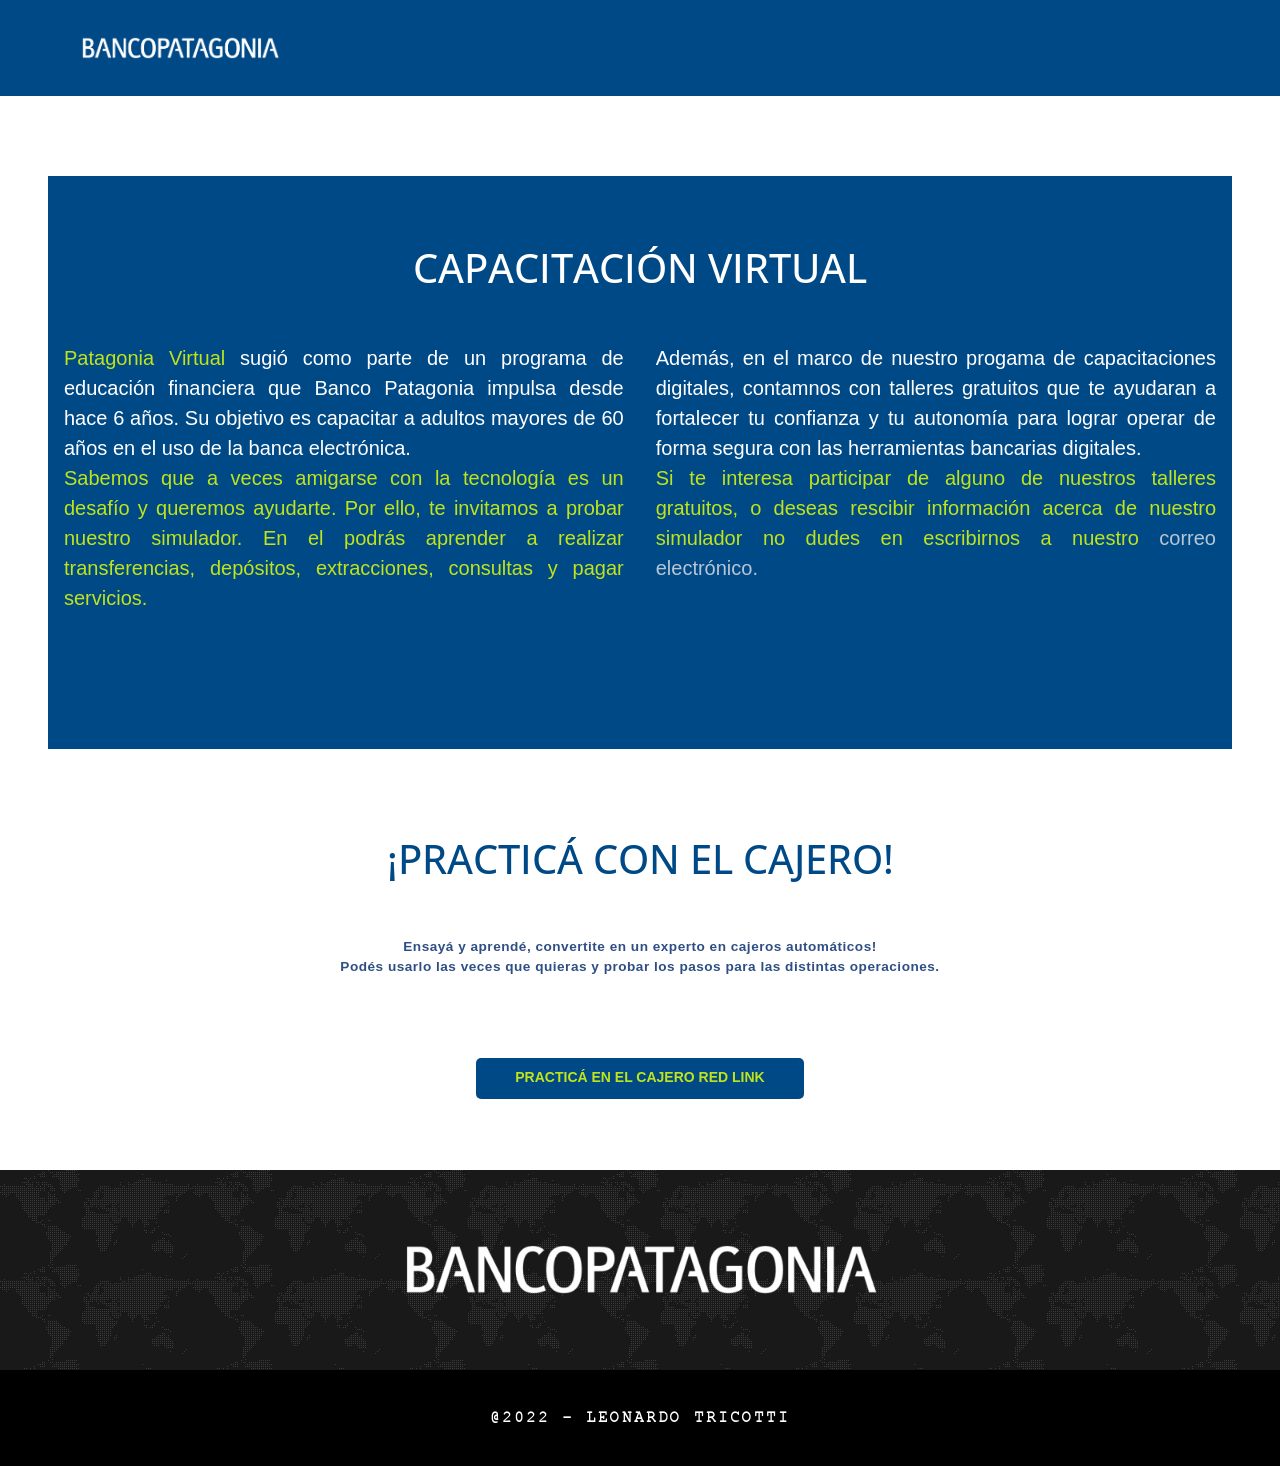
==== index.html @ a4fa4402 "first commit" ====
<!DOCTYPE html>
<html lang="es">

<head>
  <meta charset="UTF-8" />
  <meta http-equiv="X-UA-Compatible" content="IE=edge" />
  <meta name="viewport" content="width=device-width, initial-scale=1.0" />
  <!-- Google Font -->
  <link rel="preconnect" href="https://fonts.googleapis.com">
  <link rel="preconnect" href="https://fonts.gstatic.com" crossorigin>
  <link href="https://fonts.googleapis.com/css2?family=Open+Sans:wght@400;500;600&display=swap" rel="stylesheet">
  <!-- Favicon -->
  <link rel="shortcut icon" href="img/favicon/favicon.png" type="image/x-icon" />
  <!-- CSS -->
  <link rel="stylesheet" href="css/style.css" />
  <!-- Tittle -->
  <title>Simulador cajero automático</title>
</head>

<body>
  <!-- Grid Container -->
  <div class="index-container">
    <!-- Header -->
    <header class="header-container">
      <img src="img/logo-header/BancoPatagonia_bco.png" alt="Logo Banco Pataginia" class="bank-logo" />
    </header>
    <!-- Main -->
    <main class="index-main">
      <article class="main-article">
        <h1>CAPACITACIÓN VIRTUAL</h1>
        <div class="blank"></div>
        <div class="main-text">
          <div class="column-one">
            <p>
              <span>Patagonia Virtual</span> sugió como parte de un programa de educación financiera que Banco
              Patagonia impulsa desde hace 6 años. Su objetivo es capacitar a adultos mayores
              de 60 años en el uso de la banca electrónica.
              <br>
              <span>
                Sabemos que a veces amigarse con la tecnología es un desafío y queremos ayudarte. Por ello,
                te invitamos a  probar nuestro simulador. En el podrás aprender a realizar transferencias, depósitos, extracciones, consultas y pagar servicios. 
              </span>
            </p>
          </div>
          <div class="column-two">
            <p>
              Además, en el marco de nuestro progama de capacitaciones digitales, contamnos con talleres gratuitos que te ayudaran a fortalecer tu confianza y tu autonomía para lograr operar de forma segura con las herramientas bancarias digitales.
              <br>
              <span>
                Si te interesa participar de alguno de nuestros talleres gratuitos, o deseas 
                rescibir información acerca de nuestro simulador no dudes en escribirnos a nuestro
                <a href="mailto:consultas@unclickdeconfianza.com.ar"> correo electrónico.</a>
              </span> 
            </p>
          </div>
      </div>
        <div class="empty-space"></div>
      </article>
      <!-- Main Footer -->
      <div class="main-footer">
        <h2>¡PRACTICÁ CON EL CAJERO!</h2>
        <p>
          Ensayá y aprendé, convertite en un experto en cajeros automáticos! 
          <br>
          Podés usarlo las veces que quieras y probar los pasos para las distintas operaciones. 
        </p>
        <div class="button">
          <a href="pages/cajero/cajero.html">
            <span>PRACTICÁ EN EL CAJERO RED LINK</span> 
          </a>
        </div>
      </div>
    </main>
    <!-- Footer -->
    <footer class="footer-container">
      <img src="img/footer/BancoPatagonia_bco-600x71.png" alt="Logo Banco Patagonia" />
    </footer>
    <!-- Bottom -->
    <div class="bottom">
      <p>@2022 - Leonardo Tricotti</p>
    </div>
  </div>
</body>

</html>
---- css/style.css ----
/* Reset */
* {
  box-sizing: border-box;
  margin: 0;
  padding: 0;
}

ul {
  list-style: none;
}

li {
  text-decoration: none;
}

a {
  text-decoration: none;
}

input[type=number]::-webkit-inner-spin-button,
input[type=number]::-webkit-outer-spin-button {
  -webkit-appearance: none;
}

/* Font */

@font-face {
  font-family: heading;
  src: url(../font/WEHM.TTF);
}

/* Body */

body {
  background-color: #fff;
  min-height: 100%;
}

/* Grid */

.index-container {
  display: grid;
  grid-template: "header" 6rem "heading" "index-main" "footer""bottom" / 1fr;
}

/* Header */

.header-container {
  grid-area: header;
  position: fixed;
  width: 100%;
  height: 6rem;
  background-color: #004987;
  display: flex;
  justify-content: left;
  align-items: center;
  padding: 0 1rem;
  z-index: 1;
}

.bank-logo {
  width: 200px;
}

/* Heading */

.heading-container {
  grid-area: heading;
  color: #fff;
  background-color: #002856;
  margin: 2rem 1rem 0 1rem;
  text-align: center;
}

.main-heading {
  font-family: heading;
  font-size: 2rem;
  padding: 1rem 2rem;
  text-transform: uppercase;
  letter-spacing: 2px;
  line-height: 1.5;
}

/* Index main */

.index-main {
  grid-area: index-main;
  width: 100%;
  height: 100%;
  padding: 0 1.5rem;
}

.main-article {
  color: #fff;
  width: 100%;
  background-color: #004987;
  padding-top: 2rem;
  margin: 4rem auto;
  display: flex;
  flex-direction: column;
}

.main-article h1 {
  font-family: 'Open Sans', sans-serif;
  font-size: 2.5rem;
  font-weight: 500;
  text-align: center;
  padding: 2rem 0;
}

.main-article span {
  color:#bfe41a;
}

.blank {
  width: 100%;
  height: 1rem;
}

.column-one, .column-two {
  font-family: Verdana, sans-serif;
  font-size: 1.25rem;
  text-align: justify;
  line-height: 1.5;
  padding: 0 1rem 2.5rem 1rem;
}

.column-two a {
  color: #e6e6e6;
  cursor: pointer;
  opacity: .8;
}

.empty-space {
  width: 100%;
  height: 6rem;
}

.main-footer h2 {
  color:#004987;
  font-family: 'Open Sans', sans-serif;
  font-size: 2.5rem;
  font-weight: 500;
  line-height: 1.5;
  text-align: center;
  padding: 0 4rem;
  margin-bottom: 3rem;
}
 
.main-footer p {
  color: #2f4f84;
  font-family: Verdana, sans-serif;
  font-size: .85rem;
  font-weight: bold;
  text-align: center;
  line-height: 1.5;
  letter-spacing: .5px;
  padding: 0 1.3rem;
  margin-bottom: 5rem;
}

.button {
  width: 100%;
  height: 6rem;
  display: flex;
  justify-content: center;
}

.button a {
  color: #bfe41a;
  background-color: #004987;
  width: 15.562rem;
  height: 2.5625rem;
  font-family: Verdana, sans-serif;
  font-size: .6875rem;
  text-transform: uppercase;
  text-align: center;
  font-weight: bold;
  border-radius: 5px;
  padding-top: .8rem;
}

/* Footer */

.footer-container {
  grid-area: footer;
  width: 100%;
  height: 200px;
  background-color: #191919;
  background-image: url(../img/footer/map-small.png);
  display: flex;
  justify-content: center;
  align-items: center;
}

.footer-container img {
  width: 80%;
}

/* bottom */

.bottom {
  grid-area: bottom;
  width: 100%;
  height: 6rem;
  color: #fff;
  font-family: heading;
  letter-spacing: 2px;
  background-color: #000;
  font-weight: bold;
  display: flex;
  justify-content: center;
  align-items: center;
  text-transform: uppercase;
}

/* Grid */

.grid-container {
  display: grid;
  grid-template: "header" 6rem "heading" "main" "footer""bottom" / 1fr;
}

/* Main */

.cajero-container {
  grid-area: main;
  color: #fff;
  background-color: #304d75;
  padding-bottom: 2rem;
  margin: 0 1rem 2rem 1rem;
}

.text {
  width: 100%;
  margin: 0 auto;
  font-family: heading;
  font-size: 1.25rem;
  font-weight: bold;
  text-align: center;
  padding: 2rem;
  text-transform: uppercase;
  letter-spacing: 2px;
  line-height: 1.5;
}

.input {
  width: 35%;
  height: 2rem;
  color: #002856;
  font-family: heading;
  font-size: 1.25rem;
  font-weight: bold;
  border-radius: 3px;
  text-align: right;
}

.table {
  font-family: heading;
  text-transform: uppercase;
  color: #fff;
  opacity: 0.8;
  margin-bottom: 5rem;
}

.table th,
td {
  text-align: center;
}

.table-hover tbody tr:hover td,
.table-hover tbody tr:hover th {
  background-color: #fff;
  opacity: 0.8;
}

.btn-derecha,
.btn-izquierda {
  background-color: #e6e6e6;
  height: 50px;
  width: 44px;
  position: relative;
  z-index: 0;
  margin: 1.25rem 2rem 1.25rem 2rem;
  transition: all 0.5 ease-in;
}

div.btn-izquierda::before {
  right: -25px;
  border-width: 25px 25px 25px 0;
  transform: rotateY(180deg);
}

div.btn-derecha::before {
  left: -25px;
  border-width: 25px 25px 25px 0;
}

div.btn-derecha::after,
div.btn-derecha::before,
div.btn-izquierda::after,
div.btn-izquierda::before {
  border-color: transparent #e6e6e6;
}

div::before,
div::after {
  content: "";
  position: absolute;
  height: 0;
  width: 0;
  border-style: solid;
  border-width: 0;
}

.teclado-izquierda,
.teclado-derecha {
  font-family: heading;
  font-size: 1.1rem;
  font-weight: bold;
  letter-spacing: 1px;
  text-transform: uppercase;
}

.teclas-izquierda {
  display: flex;
  justify-content: left;
  align-items: center;
}

.teclas-derecha {
  display: flex;
  justify-content: right;
  align-items: center;
}

.teclado-izquierda p {
  margin: 0 1rem;
  letter-spacing: 2px;
}

.teclado-derecha p {
  margin: 0 1rem;
  letter-spacing: 2px;
}

.eleccion {
  padding: 3rem 1rem;
}

.btn-derecha:hover,
.btn-izquierda:hover {
  transform: translateY(-5px);
}

.btn-disable {
  opacity: 0.65;
  pointer-events: none;
}

.link-disable {
  pointer-events: none;
}

/* Media Query */

@media (min-width: 36rem) {
  .cajero-container br {
    display: none;
  }

  .header-container {
    height: 6rem;
    padding: 0 5rem;
  }

  .heading-container {
    margin: 1.5rem 3rem 0 3rem;
  }

  .depositos-input {
    width: 25%;
  }

  .cajero-container {
    margin: 0 3rem 2rem 3rem;
  }

  .footer-container img {
    max-width: 30rem;
  }
}

@media (min-width: 48rem) {
  .header-container {
    height: 6rem;
    padding: 0 5rem;
  }

  .heading-container {
    margin: 2.5rem 5rem 0 5rem;
  }

  .main-text {
    display: flex;
    flex-direction: row;
  }

  .button a {
    width: 20.562rem;
    font-size: .875rem;
    padding-top: .7rem;
  }

  .cajero-container {
    margin: 0 5rem 3.5rem 5rem;
  }

  .form-control {
    color: #fff;
    font-family: heading;
    font-weight: 600;
    background-color: #304d75;
  }

  .input {
    width: 20%;
  }
}

@media (min-width: 62rem) {
  .teclado-container {
    display: flex;
    justify-content: space-between;
    margin: 0 2rem 0 2rem;
  }

  .input {
    width: 10%;
  }

  .index-main {
   padding: 1rem 3rem;
  }
  
  .main-article {
    margin-bottom: 5rem;
  }
}

@media (min-width: 75rem) {
  .cajero-container {
    padding-bottom: 15rem;
  }

  .cajero-container,
  .heading-container {
    width: 90%;
    max-width: 1100px;
    margin-left: auto;
    margin-right: auto;
  }
}
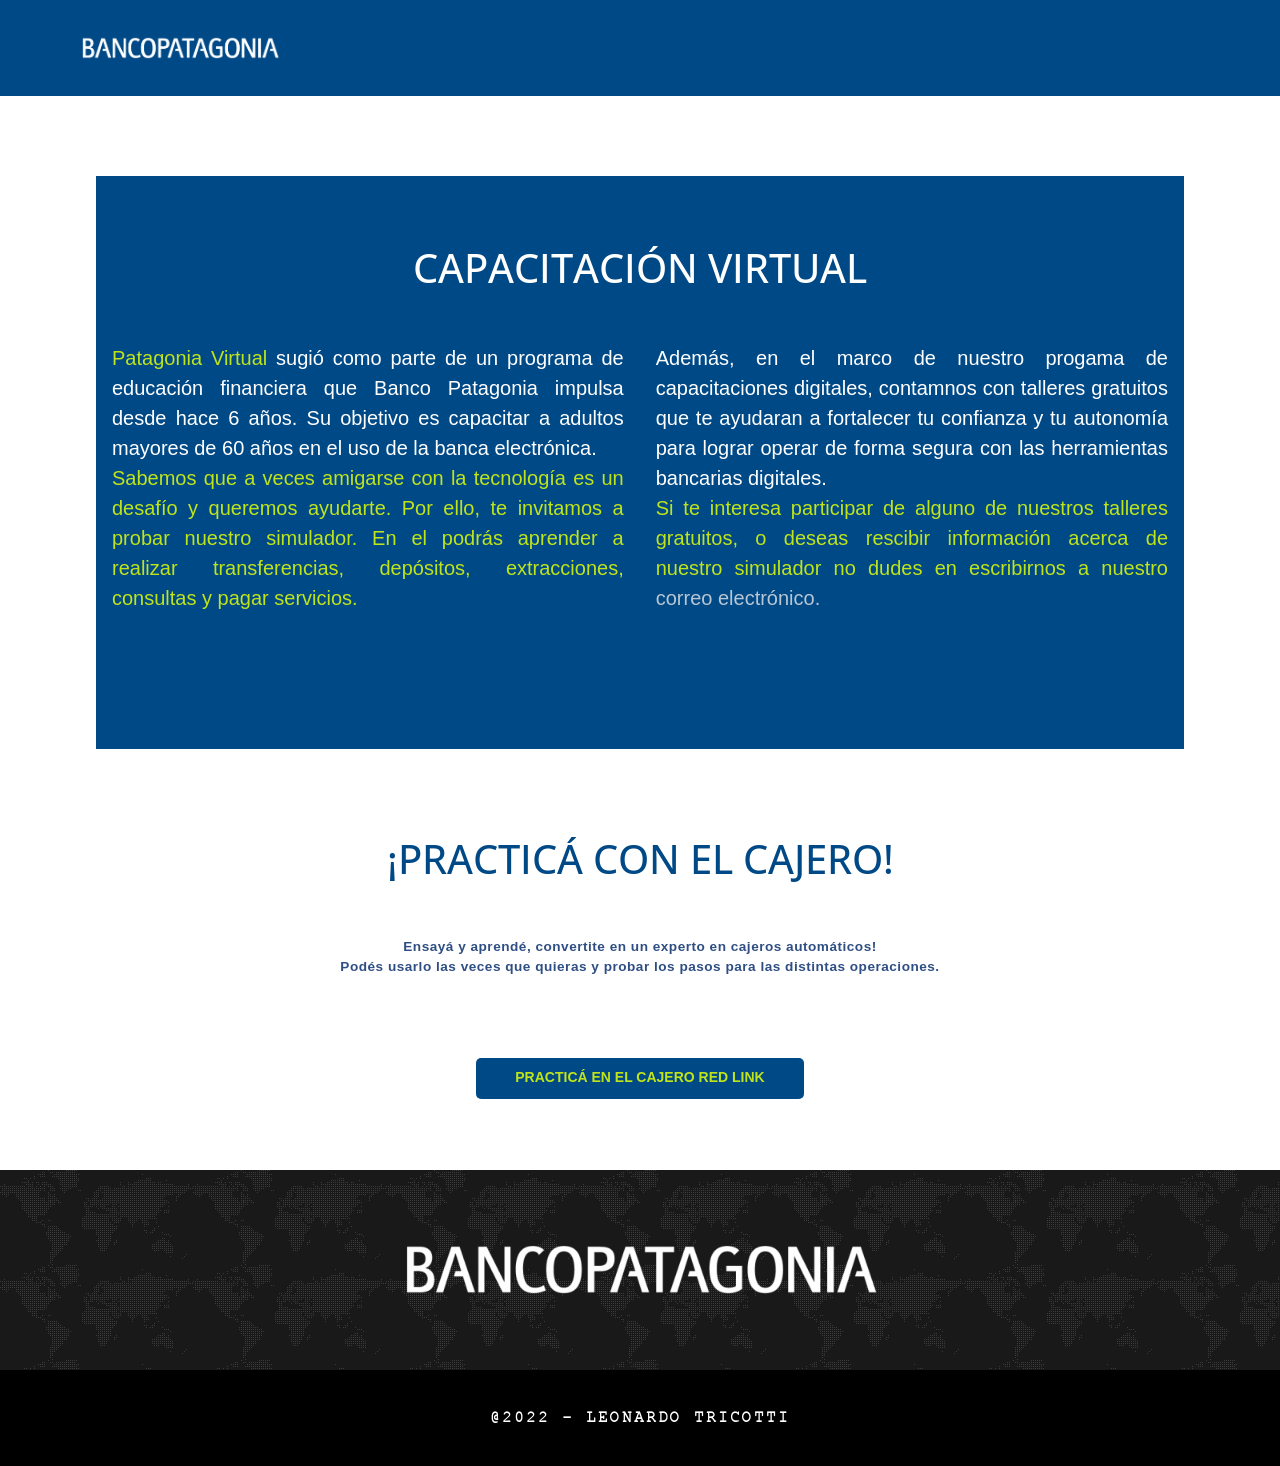
==== commit c5eb6717: "datos agregados" ====
--- a/index.html
+++ b/index.html
@@ -80,6 +80,8 @@
       <p>@2022 - Leonardo Tricotti</p>
     </div>
   </div>
+  <!-- JS -->
+  <script src="js/datos.js"></script>
 </body>
 
 </html>
--- a/css/style.css
+++ b/css/style.css
@@ -440,7 +440,7 @@
   }
 
   .index-main {
-   padding: 1rem 3rem;
+   padding: 1rem 6rem;
   }
   
   .main-article {
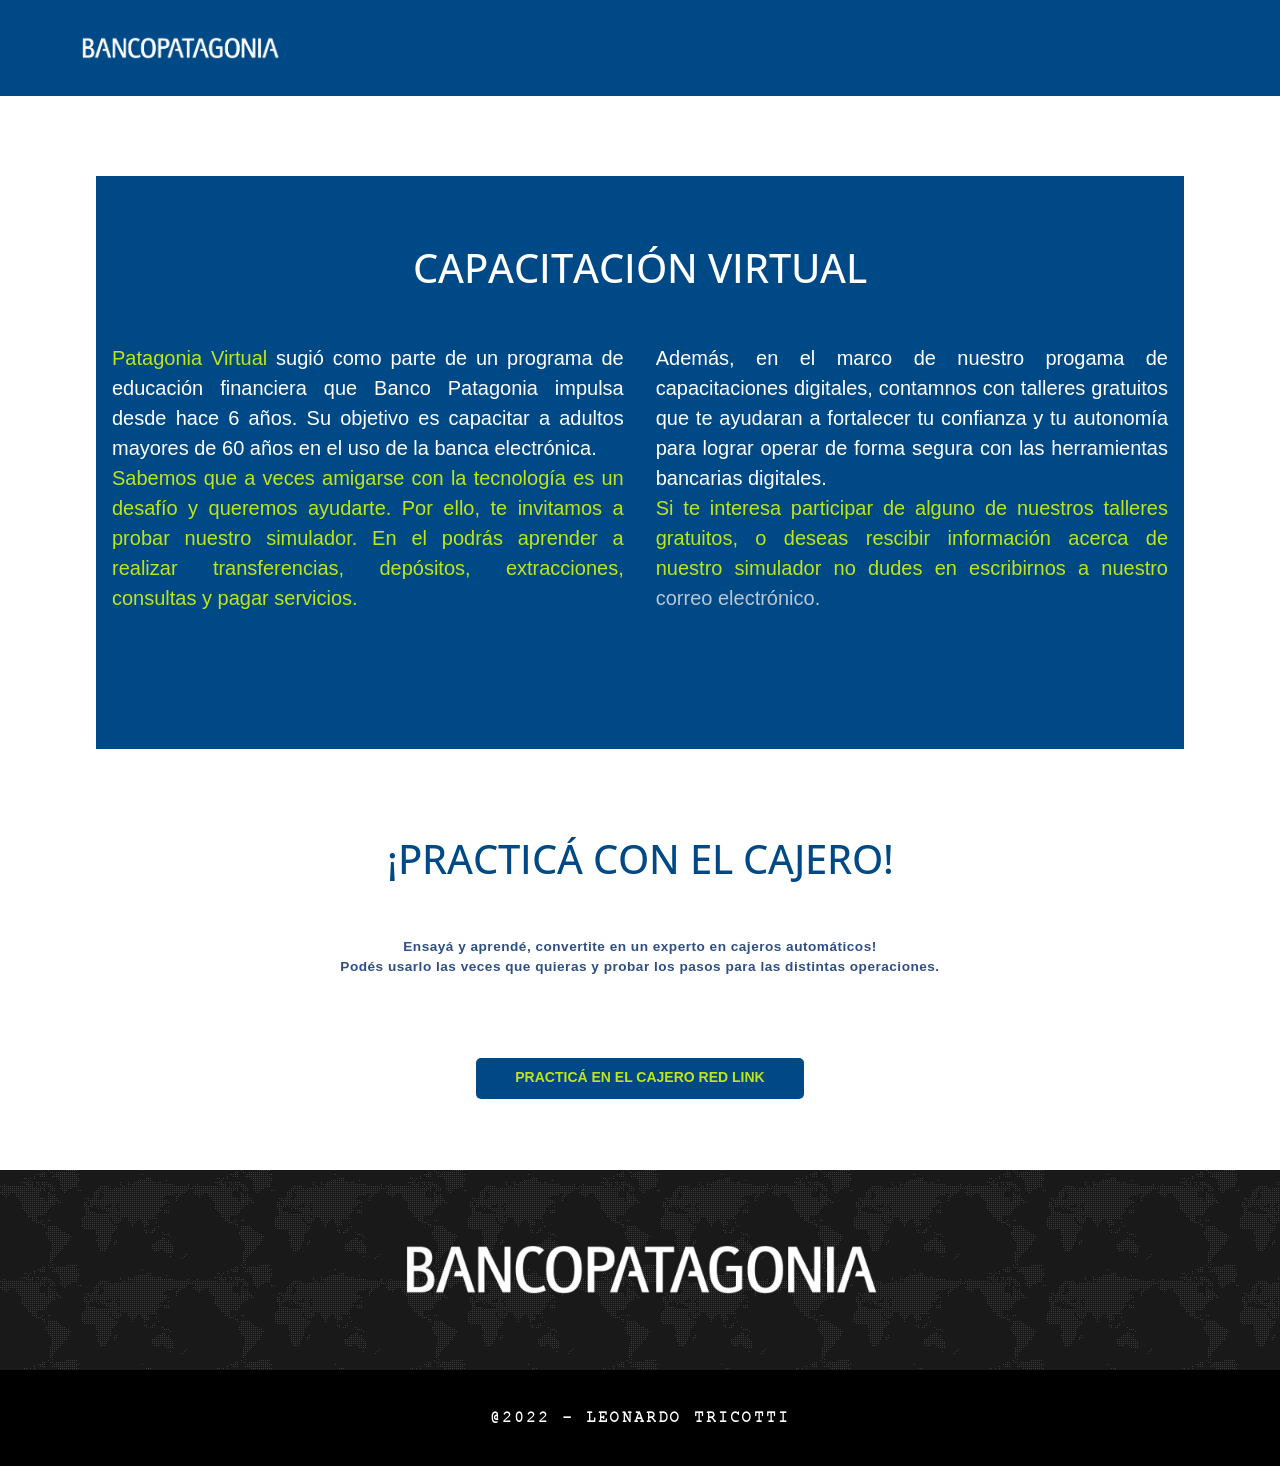
==== commit c232f70c: "animaciones agregadas" ====
--- a/index.html
+++ b/index.html
@@ -9,6 +9,13 @@
   <link rel="preconnect" href="https://fonts.googleapis.com">
   <link rel="preconnect" href="https://fonts.gstatic.com" crossorigin>
   <link href="https://fonts.googleapis.com/css2?family=Open+Sans:wght@400;500;600&display=swap" rel="stylesheet">
+  <!-- AOS -->
+  <link rel="stylesheet" href="https://unpkg.com/aos@next/dist/aos.css" />
+  <!-- Animate -->
+  <link
+  rel="stylesheet"
+  href="https://cdnjs.cloudflare.com/ajax/libs/animate.css/4.1.1/animate.min.css"
+  />
   <!-- Favicon -->
   <link rel="shortcut icon" href="img/favicon/favicon.png" type="image/x-icon" />
   <!-- CSS -->
@@ -27,10 +34,10 @@
     <!-- Main -->
     <main class="index-main">
       <article class="main-article">
-        <h1>CAPACITACIÓN VIRTUAL</h1>
+        <h1 class="animate__animated animate__slideInDown">CAPACITACIÓN VIRTUAL</h1>
         <div class="blank"></div>
         <div class="main-text">
-          <div class="column-one">
+          <div class="column-one animate__animated animate__slideInLeft">
             <p>
               <span>Patagonia Virtual</span> sugió como parte de un programa de educación financiera que Banco
               Patagonia impulsa desde hace 6 años. Su objetivo es capacitar a adultos mayores
@@ -38,35 +45,38 @@
               <br>
               <span>
                 Sabemos que a veces amigarse con la tecnología es un desafío y queremos ayudarte. Por ello,
-                te invitamos a  probar nuestro simulador. En el podrás aprender a realizar transferencias, depósitos, extracciones, consultas y pagar servicios. 
+                te invitamos a probar nuestro simulador. En el podrás aprender a realizar transferencias, depósitos,
+                extracciones, consultas y pagar servicios.
               </span>
             </p>
           </div>
-          <div class="column-two">
+          <div class="column-two animate__animated animate__slideInRight">
             <p>
-              Además, en el marco de nuestro progama de capacitaciones digitales, contamnos con talleres gratuitos que te ayudaran a fortalecer tu confianza y tu autonomía para lograr operar de forma segura con las herramientas bancarias digitales.
+              Además, en el marco de nuestro progama de capacitaciones digitales, contamnos con talleres gratuitos que
+              te ayudaran a fortalecer tu confianza y tu autonomía para lograr operar de forma segura con las
+              herramientas bancarias digitales.
               <br>
               <span>
-                Si te interesa participar de alguno de nuestros talleres gratuitos, o deseas 
+                Si te interesa participar de alguno de nuestros talleres gratuitos, o deseas
                 rescibir información acerca de nuestro simulador no dudes en escribirnos a nuestro
                 <a href="mailto:consultas@unclickdeconfianza.com.ar"> correo electrónico.</a>
-              </span> 
+              </span>
             </p>
           </div>
-      </div>
+        </div>
         <div class="empty-space"></div>
       </article>
       <!-- Main Footer -->
       <div class="main-footer">
-        <h2>¡PRACTICÁ CON EL CAJERO!</h2>
-        <p>
-          Ensayá y aprendé, convertite en un experto en cajeros automáticos! 
+        <h2 data-aos="fade-down" data-aos-once="true">¡PRACTICÁ CON EL CAJERO!</h2>
+        <p data-aos="fade-up" data-aos-once="true">
+          Ensayá y aprendé, convertite en un experto en cajeros automáticos!
           <br>
-          Podés usarlo las veces que quieras y probar los pasos para las distintas operaciones. 
+          Podés usarlo las veces que quieras y probar los pasos para las distintas operaciones.
         </p>
-        <div class="button">
+        <div class="button" data-aos="fade-right" data-aos-once="true">
           <a href="pages/cajero/cajero.html">
-            <span>PRACTICÁ EN EL CAJERO RED LINK</span> 
+            <span>PRACTICÁ EN EL CAJERO RED LINK</span>
           </a>
         </div>
       </div>
@@ -80,6 +90,12 @@
       <p>@2022 - Leonardo Tricotti</p>
     </div>
   </div>
+  <script src="https://unpkg.com/aos@next/dist/aos.js"></script>
+  <script>
+    AOS.init({
+      duration: 800,
+    });
+  </script>
   <!-- JS -->
   <script src="js/datos.js"></script>
 </body>
